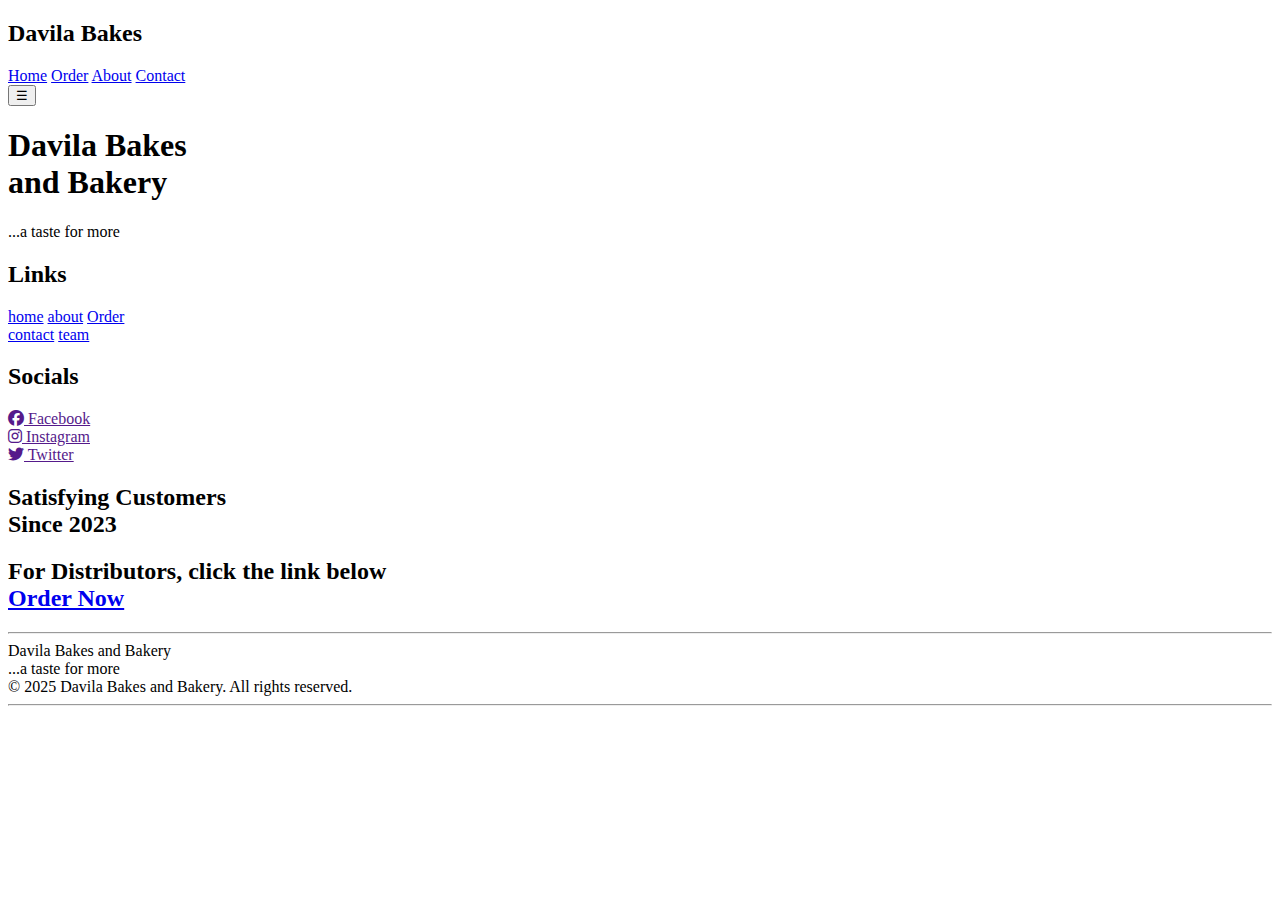
==== Index.html @ c2d2e7bf "index change" ====
<!DOCTYPE html>
<html lang="en">
<head>
    <meta charset="UTF-8">
    <meta name="viewport" content="width=device-width, initial-scale=1.0">
    <title>Document</title>
    <link href="./index.css" rel="stylesheet">
    <link rel="preconnect" href="https://fonts.googleapis.com">
    <link rel="stylesheet" href="https://cdnjs.cloudflare.com/ajax/libs/font-awesome/6.5.1/css/all.min.css">
<link rel="preconnect" href="https://fonts.gstatic.com" crossorigin>
<link href="https://fonts.googleapis.com/css2?family=Oleo+Script+Swash+Caps:wght@400;700&display=swap" rel="stylesheet">
</head>
<body>
    <nav>
        <div class="nav-contents">
            <div class="nav-logo">
                <h2>Davila Bakes</h2>

            </div>

            <div class="nav-links">
                <a href="./Index.html" id="home">Home</a>
                <a href="./menu.html">Order</a>
                <a href="./About.html">About</a>
                <a href="./contact.html">Contact</a>
            </div>

            <div class="nav-toggle">
                <button type="button" onclick="toggle()">☰</button>
            </div>
        </div>
    </nav>

    <section class="hero">
        <h1>Davila Bakes <br>and Bakery</h1>
        <p>...a taste for more</p>
    </section>

    <footer>
        <div class="footer-content">
            <div class="link">
                <h2>Links</h2>
                <div class="footer-links">
                    <div class="three">
                        <a href="./Index.html">home</a>
                        <a href="./About.html">about</a>
                        <a href="./menu.html">Order</a>
                    </div>
                    <div class="two">
                        <a href="./contact.html">contact</a>
                        <a href="./About.html">team</a>
                    </div>
                </div>
            </div>
            <div class="socials">
                <h2>Socials</h2>
                <a href=""><i class="fa-brands fa-facebook"></i><label> Facebook</label></a><br>
                <a href=""><i class="fa-brands fa-instagram"></i><label> Instagram</label></a><br>
                <a href=""><i class="fa-brands fa-twitter"></i><label> Twitter</label></a>
            </div>
            <div class="footer-text">
                <h2>Satisfying Customers<br>Since 2023</h2>
            </div>

            <div class="footer-dist">
                <h2>For Distributors, click the link below<br><a href="./menu.html">Order Now</a></h2>
            </div>
        </div>
        <hr>
        <div class="ending">
            <div class="footer-comp">
                <label>Davila Bakes and Bakery<br><span>...a taste for more</span></label>
            </div>
            <div class="footer-copy">
                &copy; 2025 Davila Bakes and Bakery. All rights reserved.
            </div>
        </div>
        <hr>
    </footer>

    <script>
        function toggle(){
            let navbar = document.querySelector(".nav-links");
            navbar.classList.toggle("nav-toggle"); 
        }
    </script>
    
</body>
</html>
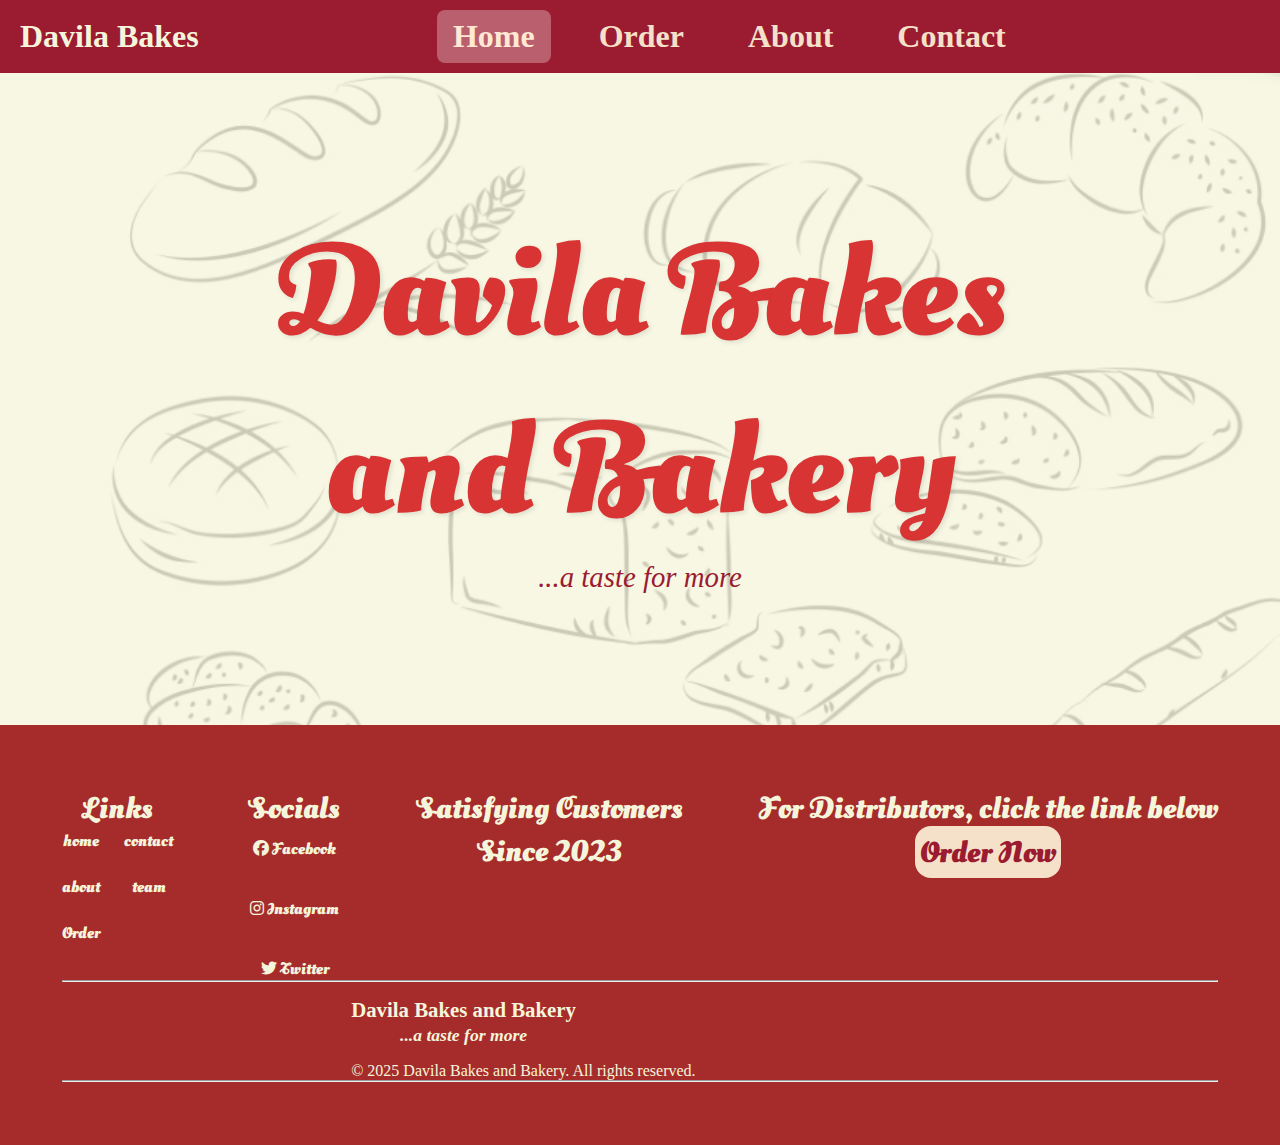
==== commit 826ccb82: "Add files via upload" ====
--- a/Index.html
+++ b/Index.html
@@ -1,89 +1,89 @@
-<!DOCTYPE html>
-<html lang="en">
-<head>
-    <meta charset="UTF-8">
-    <meta name="viewport" content="width=device-width, initial-scale=1.0">
-    <title>Document</title>
-    <link href="./index.css" rel="stylesheet">
-    <link rel="preconnect" href="https://fonts.googleapis.com">
-    <link rel="stylesheet" href="https://cdnjs.cloudflare.com/ajax/libs/font-awesome/6.5.1/css/all.min.css">
-<link rel="preconnect" href="https://fonts.gstatic.com" crossorigin>
-<link href="https://fonts.googleapis.com/css2?family=Oleo+Script+Swash+Caps:wght@400;700&display=swap" rel="stylesheet">
-</head>
-<body>
-    <nav>
-        <div class="nav-contents">
-            <div class="nav-logo">
-                <h2>Davila Bakes</h2>
-
-            </div>
-
-            <div class="nav-links">
-                <a href="./Index.html" id="home">Home</a>
-                <a href="./menu.html">Order</a>
-                <a href="./About.html">About</a>
-                <a href="./contact.html">Contact</a>
-            </div>
-
-            <div class="nav-toggle">
-                <button type="button" onclick="toggle()">☰</button>
-            </div>
-        </div>
-    </nav>
-
-    <section class="hero">
-        <h1>Davila Bakes <br>and Bakery</h1>
-        <p>...a taste for more</p>
-    </section>
-
-    <footer>
-        <div class="footer-content">
-            <div class="link">
-                <h2>Links</h2>
-                <div class="footer-links">
-                    <div class="three">
-                        <a href="./Index.html">home</a>
-                        <a href="./About.html">about</a>
-                        <a href="./menu.html">Order</a>
-                    </div>
-                    <div class="two">
-                        <a href="./contact.html">contact</a>
-                        <a href="./About.html">team</a>
-                    </div>
-                </div>
-            </div>
-            <div class="socials">
-                <h2>Socials</h2>
-                <a href=""><i class="fa-brands fa-facebook"></i><label> Facebook</label></a><br>
-                <a href=""><i class="fa-brands fa-instagram"></i><label> Instagram</label></a><br>
-                <a href=""><i class="fa-brands fa-twitter"></i><label> Twitter</label></a>
-            </div>
-            <div class="footer-text">
-                <h2>Satisfying Customers<br>Since 2023</h2>
-            </div>
-
-            <div class="footer-dist">
-                <h2>For Distributors, click the link below<br><a href="./menu.html">Order Now</a></h2>
-            </div>
-        </div>
-        <hr>
-        <div class="ending">
-            <div class="footer-comp">
-                <label>Davila Bakes and Bakery<br><span>...a taste for more</span></label>
-            </div>
-            <div class="footer-copy">
-                &copy; 2025 Davila Bakes and Bakery. All rights reserved.
-            </div>
-        </div>
-        <hr>
-    </footer>
-
-    <script>
-        function toggle(){
-            let navbar = document.querySelector(".nav-links");
-            navbar.classList.toggle("nav-toggle"); 
-        }
-    </script>
-    
-</body>
+<!DOCTYPE html>
+<html lang="en">
+<head>
+    <meta charset="UTF-8">
+    <meta name="viewport" content="width=device-width, initial-scale=1.0">
+    <title>Document</title>
+    <link href="./index.css" rel="stylesheet">
+    <link rel="preconnect" href="https://fonts.googleapis.com">
+    <link rel="stylesheet" href="https://cdnjs.cloudflare.com/ajax/libs/font-awesome/6.5.1/css/all.min.css">
+<link rel="preconnect" href="https://fonts.gstatic.com" crossorigin>
+<link href="https://fonts.googleapis.com/css2?family=Oleo+Script+Swash+Caps:wght@400;700&display=swap" rel="stylesheet">
+</head>
+<body>
+    <nav>
+        <div class="nav-contents">
+            <div class="nav-logo">
+                <h2>Davila Bakes</h2>
+
+            </div>
+
+            <div class="nav-links">
+                <a href="./Index.html" id="home">Home</a>
+                <a href="./menu.html">Order</a>
+                <a href="./About.html">About</a>
+                <a href="./contact.html">Contact</a>
+            </div>
+
+            <div class="nav-toggle">
+                <button type="button" onclick="toggle()">☰</button>
+            </div>
+        </div>
+    </nav>
+
+    <section class="hero">
+        <h1>Davila Bakes <br>and Bakery</h1>
+        <p>...a taste for more</p>
+    </section>
+
+    <footer>
+        <div class="footer-content">
+            <div class="link">
+                <h2>Links</h2>
+                <div class="footer-links">
+                    <div class="three">
+                        <a href="./Index.html">home</a>
+                        <a href="./About.html">about</a>
+                        <a href="./menu.html">Order</a>
+                    </div>
+                    <div class="two">
+                        <a href="./contact.html">contact</a>
+                        <a href="./About.html">team</a>
+                    </div>
+                </div>
+            </div>
+            <div class="socials">
+                <h2>Socials</h2>
+                <a href=""><i class="fa-brands fa-facebook"></i><label> Facebook</label></a><br>
+                <a href=""><i class="fa-brands fa-instagram"></i><label> Instagram</label></a><br>
+                <a href=""><i class="fa-brands fa-twitter"></i><label> Twitter</label></a>
+            </div>
+            <div class="footer-text">
+                <h2>Satisfying Customers<br>Since 2023</h2>
+            </div>
+
+            <div class="footer-dist">
+                <h2>For Distributors, click the link below<br><a href="./menu.html">Order Now</a></h2>
+            </div>
+        </div>
+        <hr>
+        <div class="ending">
+            <div class="footer-comp">
+                <label>Davila Bakes and Bakery<br><span>...a taste for more</span></label>
+            </div>
+            <div class="footer-copy">
+                &copy; 2025 Davila Bakes and Bakery. All rights reserved.
+            </div>
+        </div>
+        <hr>
+    </footer>
+
+    <script>
+        function toggle(){
+            let navbar = document.querySelector(".nav-links");
+            navbar.classList.toggle("nav-toggle"); 
+        }
+    </script>
+    
+</body>
 </html>--- a/index.css
+++ b/index.css
@@ -0,0 +1,271 @@
+/* Reset Styles */
+body {
+    overflow-x: hidden;
+}
+
+* {
+    padding: 0;
+    margin: 0;
+    box-sizing: border-box;
+}
+
+/* Navbar Styling */
+nav {
+    max-width: 100%;
+    background-color: #9B1B30;
+    padding: 10px 20px;
+    color: rgb(245, 245, 220);
+    display: flex;
+    justify-content: space-between;
+    align-items: center;
+    position: sticky;
+    top: 0;
+}
+
+.nav-contents {
+    display: flex;
+    justify-content: space-between;
+    width: 100%;
+    align-items: center;
+}
+
+.nav-logo h2 {
+    font-size: 2rem;
+    font-weight: bold;
+}
+
+.nav-links {
+    display: flex;
+    gap: 2rem;
+}
+
+.nav-links a {
+    color: #f5e1c9;
+    text-decoration: none;
+    font-size: 2rem;
+    padding: 0.5rem 1rem;
+    border-radius: 0.5rem;
+    font-weight: bold;
+}
+
+.nav-links a:hover,
+.nav-links a#home {
+    color: rgb(255, 233, 213);
+    background-color: rgb(255, 255, 255, 0.3);
+}
+
+.nav-toggle button{
+    display: none;
+    background-color: #f5e1c9;
+    color: #9b1b30;
+    border: none;
+    font-size: 1.5rem;
+    width: 2rem;
+}
+
+/* Mobile Navbar */
+@media (max-width: 768px) {
+    .nav-links a{
+        font-size: 1.3rem;
+    }
+
+    .nav-links {
+        display: none;
+        flex-direction: column;
+        position: absolute;
+        top: 60px;
+        left: 0;
+        width: 100%;
+        background-color: #9B1B30;
+        padding: 1rem;
+    }
+
+    .nav-links.active {
+        display: flex;
+    }
+
+    .nav-toggle {
+        display: block;
+        cursor: pointer;
+        font-size: 1.5rem;
+        padding: 1rem;
+    }
+
+    .nav-toggle button{
+        display: block;
+    }
+}
+
+/* Hero Section */
+.hero {
+    width: 100%;
+    height: 40.75rem;
+    background: linear-gradient(rgba(245, 245, 222, 0.8), rgba(245, 245, 220, 0.8)), url(./Screenshot\ 2025-03-10\ 195510.png);
+    background-repeat: no-repeat;
+    background-size: cover;
+    display: flex;
+    flex-direction: column;
+    align-items: center;
+    justify-content: center;
+    text-align: center;
+}
+
+.hero h1 {
+    font-family: "Oleo Script Swash Caps", cursive;
+    font-size: 8rem;
+    color: #D83434;
+    text-shadow: 2px 2px 5px rgba(0, 0, 0, 0.1);
+}
+
+.hero p {
+    font-size: 1.8rem;
+    color: #9b1b30;
+    font-style: italic;
+}
+
+/* Adjust Hero for Mobile */
+@media (max-width: 768px) {
+    .hero h1 {
+        font-size: 4.5rem;
+    }
+    .hero p {
+        font-size: 1.2rem;
+    }
+}
+
+/* Footer */
+footer {
+    background-color: #A62C2B;
+    padding: 3.9rem;
+    text-align: center;
+    color: rgb(245, 245, 220);
+}
+
+.footer-content {
+    display: flex;
+    flex-wrap: wrap;
+    justify-content: space-between;
+    text-align: center;
+    gap: 1.5rem;
+    
+}
+
+.link h2,
+.socials h2,
+.footer-text h2,
+.footer-dist h2 {
+    font-family: "Oleo Script Swash Caps", system-ui;
+    font-size: 1.9rem;
+    font-weight: bold;
+    color: rgb(245, 245, 220);
+}
+
+.footer-links {
+    display: flex;
+    flex-direction: row;
+    justify-content: center;
+    gap: 1.5rem;
+    flex-wrap: wrap;
+    font-family: "Oleo Script Swash Caps", system-ui;
+}
+
+.three, 
+.two{
+    display: flex;
+    flex-direction: column;
+    gap: 1.5rem;
+    flex-wrap: wrap;
+}
+
+.socials{
+    font-family: "Oleo Script Swash Caps", system-ui;
+    display: flex;
+    flex-direction: column;
+    gap: 0.5rem;
+    flex-wrap: wrap;
+}
+
+.footer-links a,
+.socials a {
+    text-decoration: none;
+    color: rgb(245, 245, 220);
+    font-size: 1rem;
+    font-weight: bold;
+}
+
+.footer-links a:hover,
+.socials a:hover {
+    color: rgb(255, 200, 200);
+}
+
+/* Footer ending section */
+.ending {
+    display: flex;
+    flex-direction: row;
+    gap: 1rem;
+    padding-top: 1rem;
+    justify-content: space-between;
+    max-width: 100%;
+    width: 50%;
+    margin: auto;
+    flex-wrap: wrap;
+}
+
+.footer-comp label {
+    font-size: 1.3rem;
+    font-weight: bold;
+}
+
+.footer-comp span {
+    font-size: 1.1rem;
+    font-style: italic;
+}
+
+.footer-dist a{
+    text-decoration: none;
+    color:#9b1b30;
+    background-color: #f5e1c9;
+    width: 20%;
+    padding: 0.3rem;
+    border-radius: 1rem;
+}
+
+.footer-dist a:hover{
+    background-color: #e15b64;
+    color: #f5e1c9;
+}
+
+/* Responsive Footer */
+@media (max-width: 768px) {
+    .footer-content {
+        flex-direction: column;
+        gap: 1rem;
+    }
+
+    .footer-links {
+        flex-direction: column;
+        gap: 0.5rem;
+    }
+
+    .ending{
+        flex-direction: column;
+        justify-content: left;
+        align-items: center;
+        flex-wrap: wrap;
+    }
+}
+
+@media(max-width: 1150px) {
+    .footer-dist{
+        display: flex;
+        margin-bottom: 2rem;
+        margin: auto;
+        justify-content: center;
+        margin-bottom: 2rem;
+    }
+
+    .footer-comp, .footer-copy{
+        margin: auto;
+    }
+    
+}